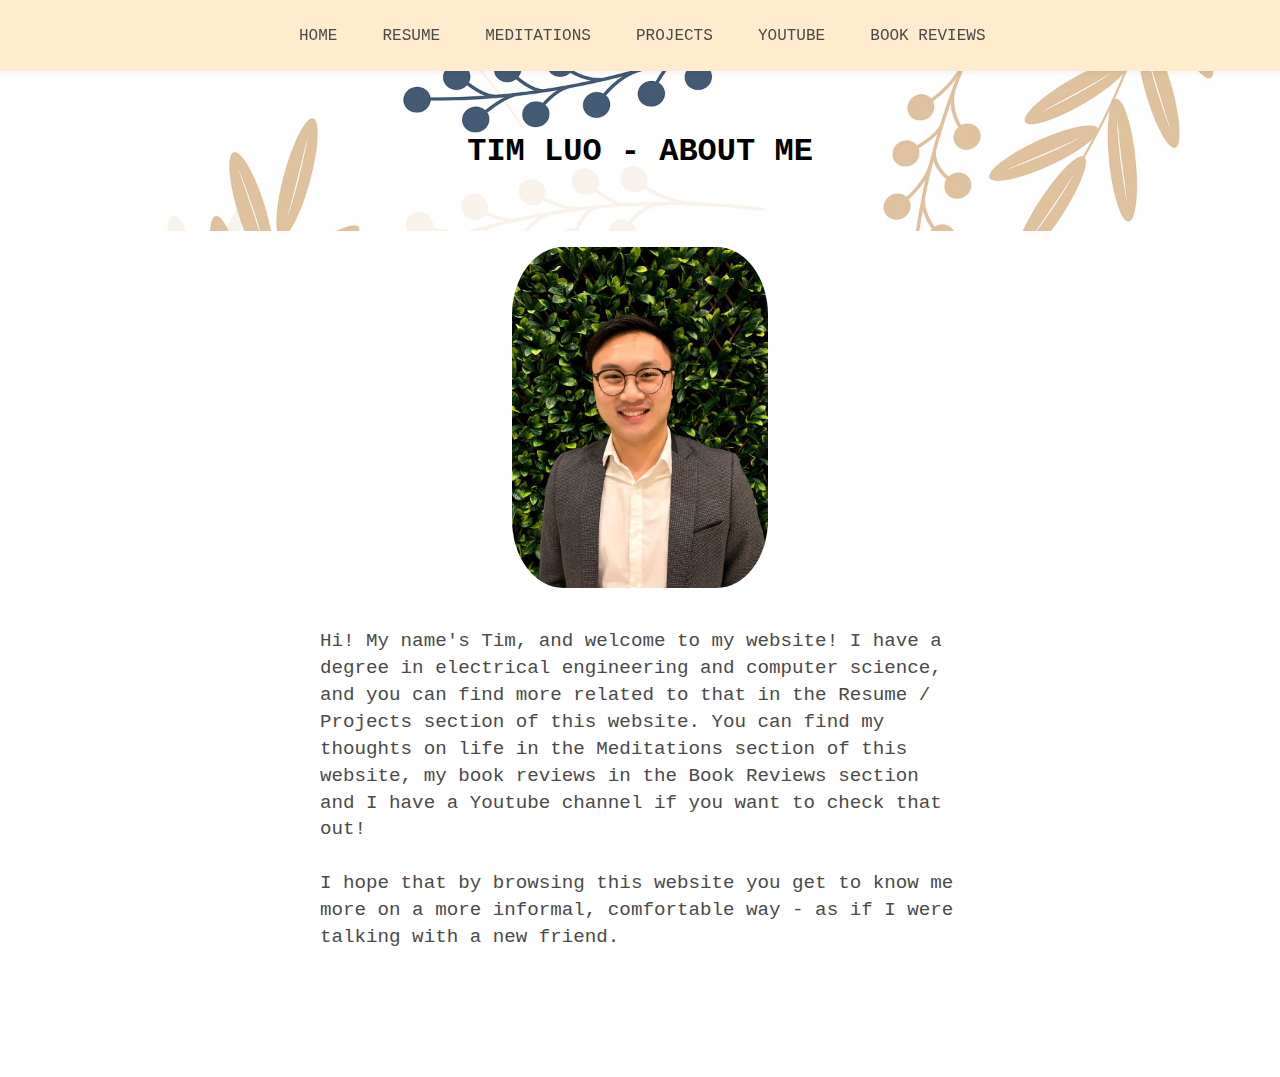
==== index.html @ 900bb354 "Changed name of home html" ====
<!DOCTYPE html>
<html>

<head>
    <title>Tim Luo</title>
    <link href="style.css" type="text/css" rel="stylesheet"/>
    <link href="animations.css" type="text/css" rel="stylesheet">
</head>

<body>
    <!-- HEADER -->
    <nav class="header">
        <ul>
            <li><a href="index.html">HOME</a></li>
            <li><a href="resume.html">RESUME</a></li>
            <li><a href="meditations.html">MEDITATIONS</a></li>
            <li><a href="projects.html">PROJECTS</a></li>
            <li><a href="youtube.html">YOUTUBE</a></li>
            <li><a href="bookrev.html">BOOK REVIEWS</a></li>
        </ul>
    </nav>

    <!-- BANNER -->
    <div class="banner">
        <h1>TIM LUO - ABOUT ME</h1>
    </div>

    <!-- HOMEPAGE -->
    <div class="content fade-in-bottom">
        <center><img class="dp scale-in-top" src="images/dp.jpg" alt="DP"></center>
        <p>Hi! My name's Tim, and welcome to my website! I have a degree in
            electrical engineering and computer science, and you can find
            more related to that in the Resume / Projects section of this website.
            You can find my thoughts on life in the Meditations section
            of this website, my book reviews in the Book Reviews section
            and I have a Youtube channel if you want to
            check that out!
            <br><br>
            I hope that by browsing this website you get to know me more on a more informal,
            comfortable way - as if I were talking with a new friend.
        </p>
    </div>

</body>

</html>
---- style.css ----
body {
    margin: 0;
    border: 0;
    font-family: 'Roboto Mono', monospace;
}

.header {
    display: flex;
    justify-content: space-around;
    align-items: center;
    height: 4.44rem;
    padding: 0 12%;
    background-color: blanchedalmond;
    box-shadow: 0 2px 6px 0 rgba(0, 0, 0, 0.05);
    position: fixed;
    top: 0;
    width: 100%;
    overflow: hidden;
    left: 50%;
    transform: translateX(-50%);
    z-index: 1;
}

.header li {
    display: inline;
    padding-right: 2.22rem;
}

.header li a {
    text-decoration: none;
    color: #4a4a4a;
  }

.header li a:hover {
    color: black;
    text-decoration: underline;
    font-weight: bold;
}

.banner {
    display: flex;
    flex-direction: column;
    justify-content: center;
    align-items: center;
    height: 10rem;
    background: url(images/flower.jpg) center center no-repeat;
    background-size: cover;
    color: black;
    margin-top: 4.44rem;
  }

.content {
    padding: 0 25% 4rem 25%;
    color: #4a4a4a;
    margin-top: 1rem;
}

.content p {
    padding-bottom: 2.77rem;
    padding-top: 1rem;
    font-size: 1.2rem;
    line-height: 1.4;
  }


.bookimage {
    margin: 1rem;
    overflow: hidden;
    float: left;
}

.title {
    font-weight: bold;
    font-size: 1.5rem;
    color: black;
}

.button {
    background-color: blanchedalmond;
    font-family: 'Roboto Mono', monospace;
    border: none;
    color: black;
    padding: 20px;
    text-align: center;
    display: inline-block;
    font-size: 16px;
  }

.button:hover {
    background-color: rgb(247, 203, 137);
    text-decoration: underline;
    font-weight: bold;
}

.button1 {
    border-radius: 12px;
}

.dp {
    border-radius: 20%;
    width: 40%;
    height: auto;
}

.icon {
    border-radius: 50%;
    width: 20%;
    height: auto;
}

.quote {
    display: block;
    padding: 4.44rem 0;
    margin-bottom: 3.33rem;
    border-top: 4px solid black;
    border-bottom: 4px solid black;
    text-align: center;
    font-size: 2rem;
    font-weight: 800;
}

hr {
    display: block;
    height: 1px;
    border: 0;
    border-top: 1px solid black;
    margin: 1em 0;
    padding: 0;
}
---- animations.css ----
/* ----------------------------------------------
 * Generated by Animista on 2020-5-25 17:13:41
 * Licensed under FreeBSD License.
 * See http://animista.net/license for more info. 
 * w: http://animista.net, t: @cssanimista
 * ---------------------------------------------- */

/**
 * ----------------------------------------
 * animation fade-in-bottom
 * ----------------------------------------
 */

.fade-in-bottom {
	-webkit-animation: fade-in-bottom 0.6s cubic-bezier(0.390, 0.575, 0.565, 1.000) both;
	        animation: fade-in-bottom 0.6s cubic-bezier(0.390, 0.575, 0.565, 1.000) both;
}

@-webkit-keyframes fade-in-bottom {
0% {
    -webkit-transform: translateY(50px);
            transform: translateY(50px);
    opacity: 0;
}
100% {
    -webkit-transform: translateY(0);
            transform: translateY(0);
    opacity: 1;
}
}
@keyframes fade-in-bottom {
0% {
    -webkit-transform: translateY(50px);
            transform: translateY(50px);
    opacity: 0;
}
100% {
    -webkit-transform: translateY(0);
            transform: translateY(0);
    opacity: 1;
}
}

/* ----------------------------------------------
 * Generated by Animista on 2020-5-26 10:53:31
 * Licensed under FreeBSD License.
 * See http://animista.net/license for more info. 
 * w: http://animista.net, t: @cssanimista
 * ---------------------------------------------- */

/**
 * ----------------------------------------
 * animation scale-in-top
 * ----------------------------------------
 */

.scale-in-top {
	-webkit-animation: scale-in-top 0.5s cubic-bezier(0.250, 0.460, 0.450, 0.940) both;
	        animation: scale-in-top 0.5s cubic-bezier(0.250, 0.460, 0.450, 0.940) both;
}

@-webkit-keyframes scale-in-top {
  0% {
    -webkit-transform: scale(0);
            transform: scale(0);
    -webkit-transform-origin: 50% 0%;
            transform-origin: 50% 0%;
    opacity: 1;
  }
  100% {
    -webkit-transform: scale(1);
            transform: scale(1);
    -webkit-transform-origin: 50% 0%;
            transform-origin: 50% 0%;
    opacity: 1;
  }
}
@keyframes scale-in-top {
  0% {
    -webkit-transform: scale(0);
            transform: scale(0);
    -webkit-transform-origin: 50% 0%;
            transform-origin: 50% 0%;
    opacity: 1;
  }
  100% {
    -webkit-transform: scale(1);
            transform: scale(1);
    -webkit-transform-origin: 50% 0%;
            transform-origin: 50% 0%;
    opacity: 1;
  }
}
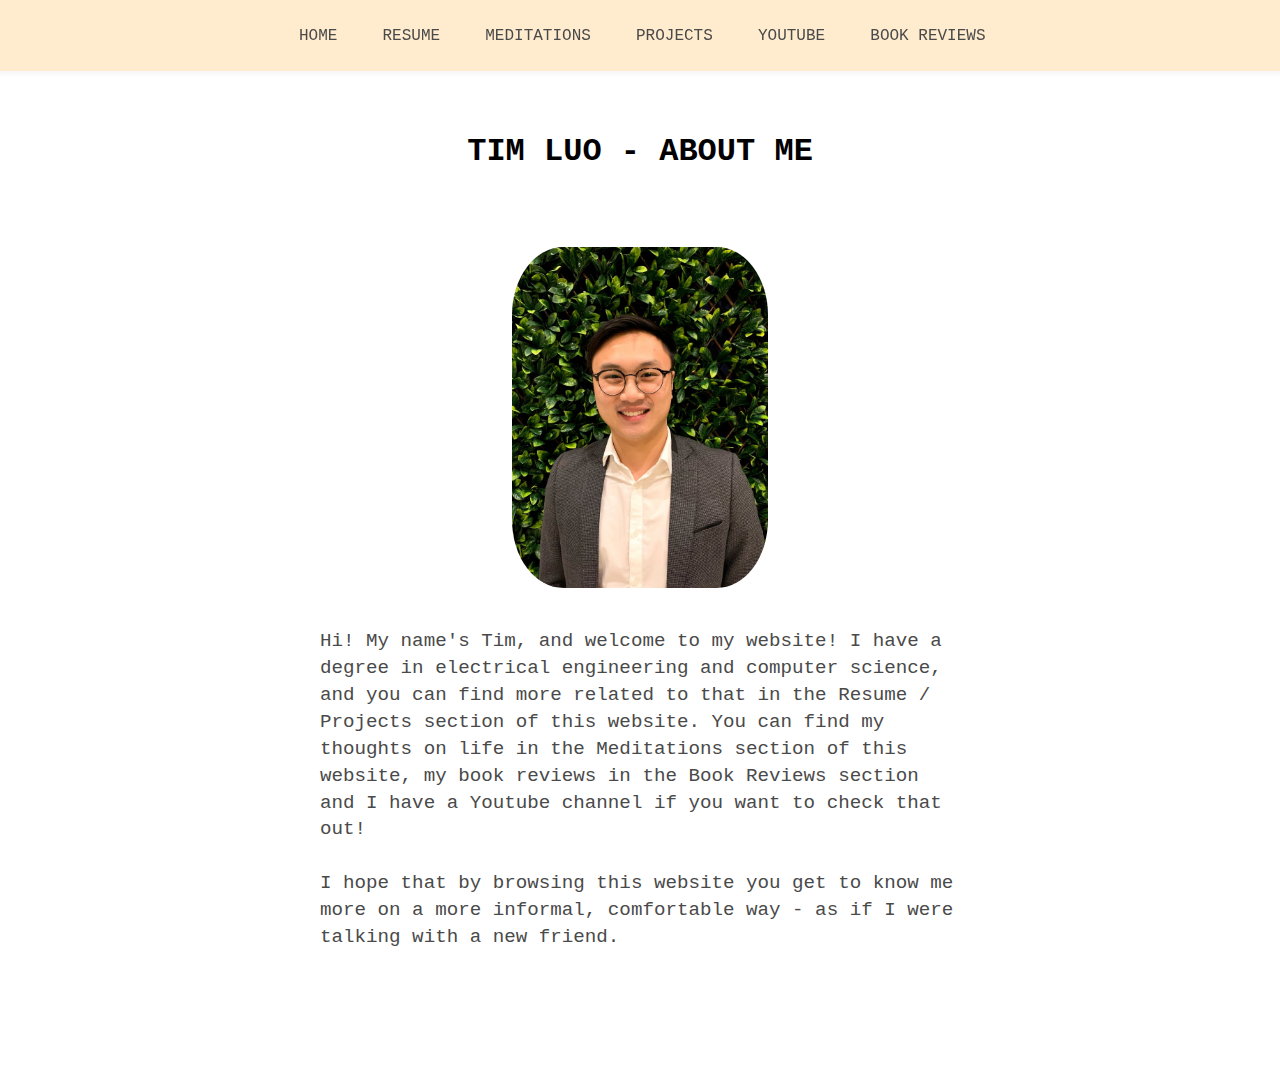
==== commit b704f5b3: "folder restructure" ====
--- a/index.html
+++ b/index.html
@@ -3,8 +3,8 @@
 
 <head>
     <title>Tim Luo</title>
-    <link href="style.css" type="text/css" rel="stylesheet"/>
-    <link href="animations.css" type="text/css" rel="stylesheet">
+    <link href="css/style.css" type="text/css" rel="stylesheet"/>
+    <link href="css/animations.css" type="text/css" rel="stylesheet">
 </head>
 
 <body>
@@ -12,11 +12,11 @@
     <nav class="header">
         <ul>
             <li><a href="index.html">HOME</a></li>
-            <li><a href="resume.html">RESUME</a></li>
-            <li><a href="meditations.html">MEDITATIONS</a></li>
-            <li><a href="projects.html">PROJECTS</a></li>
-            <li><a href="youtube.html">YOUTUBE</a></li>
-            <li><a href="bookrev.html">BOOK REVIEWS</a></li>
+            <li><a href="pages/resume.html">RESUME</a></li>
+            <li><a href="pages/meditations.html">MEDITATIONS</a></li>
+            <li><a href="pages/projects.html">PROJECTS</a></li>
+            <li><a href="pages/youtube.html">YOUTUBE</a></li>
+            <li><a href="pages/bookrev.html">BOOK REVIEWS</a></li>
         </ul>
     </nav>
 
--- a/css/style.css
+++ b/css/style.css
@@ -0,0 +1,129 @@
+body {
+    margin: 0;
+    border: 0;
+    font-family: 'Roboto Mono', monospace;
+}
+
+.header {
+    display: flex;
+    justify-content: space-around;
+    align-items: center;
+    height: 4.44rem;
+    padding: 0 12%;
+    background-color: blanchedalmond;
+    box-shadow: 0 2px 6px 0 rgba(0, 0, 0, 0.05);
+    position: fixed;
+    top: 0;
+    width: 100%;
+    overflow: hidden;
+    left: 50%;
+    transform: translateX(-50%);
+    z-index: 1;
+}
+
+.header li {
+    display: inline;
+    padding-right: 2.22rem;
+}
+
+.header li a {
+    text-decoration: none;
+    color: #4a4a4a;
+  }
+
+.header li a:hover {
+    color: black;
+    text-decoration: underline;
+    font-weight: bold;
+}
+
+.banner {
+    display: flex;
+    flex-direction: column;
+    justify-content: center;
+    align-items: center;
+    height: 10rem;
+    background: url(images/flower.jpg) center center no-repeat;
+    background-size: cover;
+    color: black;
+    margin-top: 4.44rem;
+  }
+
+.content {
+    padding: 0 25% 4rem 25%;
+    color: #4a4a4a;
+    margin-top: 1rem;
+}
+
+.content p {
+    padding-bottom: 2.77rem;
+    padding-top: 1rem;
+    font-size: 1.2rem;
+    line-height: 1.4;
+  }
+
+
+.bookimage {
+    margin: 1rem;
+    overflow: hidden;
+    float: left;
+}
+
+.title {
+    font-weight: bold;
+    font-size: 1.5rem;
+    color: black;
+}
+
+.button {
+    background-color: blanchedalmond;
+    font-family: 'Roboto Mono', monospace;
+    border: none;
+    color: black;
+    padding: 20px;
+    text-align: center;
+    display: inline-block;
+    font-size: 16px;
+  }
+
+.button:hover {
+    background-color: rgb(247, 203, 137);
+    text-decoration: underline;
+    font-weight: bold;
+}
+
+.button1 {
+    border-radius: 12px;
+}
+
+.dp {
+    border-radius: 20%;
+    width: 40%;
+    height: auto;
+}
+
+.icon {
+    border-radius: 50%;
+    width: 20%;
+    height: auto;
+}
+
+.quote {
+    display: block;
+    padding: 4.44rem 0;
+    margin-bottom: 3.33rem;
+    border-top: 4px solid black;
+    border-bottom: 4px solid black;
+    text-align: center;
+    font-size: 2rem;
+    font-weight: 800;
+}
+
+hr {
+    display: block;
+    height: 1px;
+    border: 0;
+    border-top: 1px solid black;
+    margin: 1em 0;
+    padding: 0;
+}--- a/css/animations.css
+++ b/css/animations.css
@@ -0,0 +1,93 @@
+/* ----------------------------------------------
+ * Generated by Animista on 2020-5-25 17:13:41
+ * Licensed under FreeBSD License.
+ * See http://animista.net/license for more info. 
+ * w: http://animista.net, t: @cssanimista
+ * ---------------------------------------------- */
+
+/**
+ * ----------------------------------------
+ * animation fade-in-bottom
+ * ----------------------------------------
+ */
+
+.fade-in-bottom {
+	-webkit-animation: fade-in-bottom 0.6s cubic-bezier(0.390, 0.575, 0.565, 1.000) both;
+	        animation: fade-in-bottom 0.6s cubic-bezier(0.390, 0.575, 0.565, 1.000) both;
+}
+
+@-webkit-keyframes fade-in-bottom {
+0% {
+    -webkit-transform: translateY(50px);
+            transform: translateY(50px);
+    opacity: 0;
+}
+100% {
+    -webkit-transform: translateY(0);
+            transform: translateY(0);
+    opacity: 1;
+}
+}
+@keyframes fade-in-bottom {
+0% {
+    -webkit-transform: translateY(50px);
+            transform: translateY(50px);
+    opacity: 0;
+}
+100% {
+    -webkit-transform: translateY(0);
+            transform: translateY(0);
+    opacity: 1;
+}
+}
+
+/* ----------------------------------------------
+ * Generated by Animista on 2020-5-26 10:53:31
+ * Licensed under FreeBSD License.
+ * See http://animista.net/license for more info. 
+ * w: http://animista.net, t: @cssanimista
+ * ---------------------------------------------- */
+
+/**
+ * ----------------------------------------
+ * animation scale-in-top
+ * ----------------------------------------
+ */
+
+.scale-in-top {
+	-webkit-animation: scale-in-top 0.5s cubic-bezier(0.250, 0.460, 0.450, 0.940) both;
+	        animation: scale-in-top 0.5s cubic-bezier(0.250, 0.460, 0.450, 0.940) both;
+}
+
+@-webkit-keyframes scale-in-top {
+  0% {
+    -webkit-transform: scale(0);
+            transform: scale(0);
+    -webkit-transform-origin: 50% 0%;
+            transform-origin: 50% 0%;
+    opacity: 1;
+  }
+  100% {
+    -webkit-transform: scale(1);
+            transform: scale(1);
+    -webkit-transform-origin: 50% 0%;
+            transform-origin: 50% 0%;
+    opacity: 1;
+  }
+}
+@keyframes scale-in-top {
+  0% {
+    -webkit-transform: scale(0);
+            transform: scale(0);
+    -webkit-transform-origin: 50% 0%;
+            transform-origin: 50% 0%;
+    opacity: 1;
+  }
+  100% {
+    -webkit-transform: scale(1);
+            transform: scale(1);
+    -webkit-transform-origin: 50% 0%;
+            transform-origin: 50% 0%;
+    opacity: 1;
+  }
+}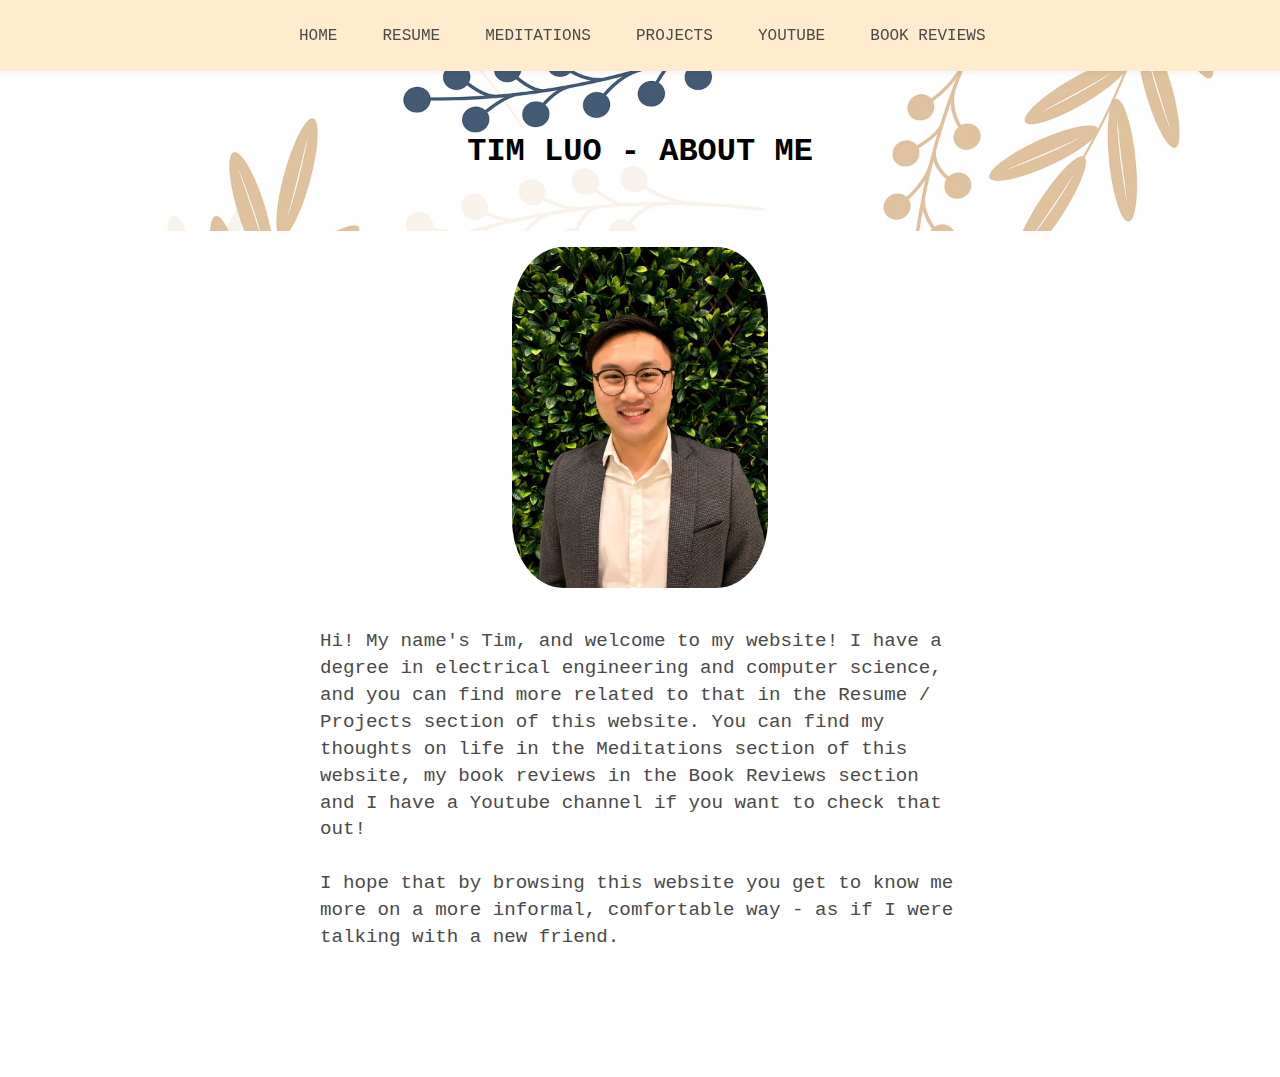
==== commit 9e656c22: "Global paths" ====
--- a/index.html
+++ b/index.html
@@ -27,7 +27,7 @@
 
     <!-- HOMEPAGE -->
     <div class="content fade-in-bottom">
-        <center><img class="dp scale-in-top" src="images/dp.jpg" alt="DP"></center>
+        <center><img class="dp scale-in-top" src="/images/dp.jpg" alt="DP"></center>
         <p>Hi! My name's Tim, and welcome to my website! I have a degree in
             electrical engineering and computer science, and you can find
             more related to that in the Resume / Projects section of this website.
--- a/css/style.css
+++ b/css/style.css
@@ -43,7 +43,7 @@
     justify-content: center;
     align-items: center;
     height: 10rem;
-    background: url(images/flower.jpg) center center no-repeat;
+    background: url(/images/flower.jpg) center center no-repeat;
     background-size: cover;
     color: black;
     margin-top: 4.44rem;
